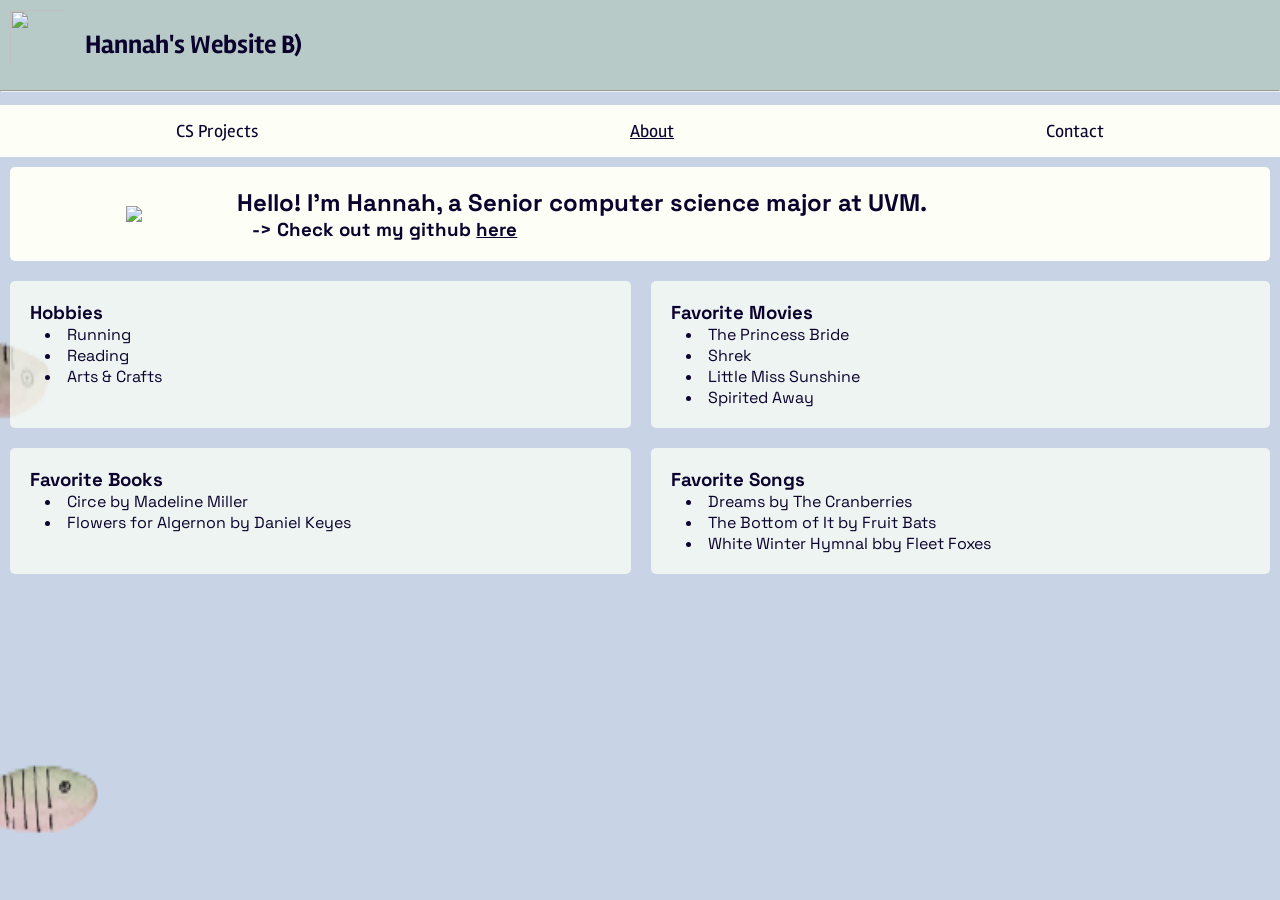
==== about.html @ 4cc8c71e "page icon" ====
<!DOCTYPE html>
<html lang="en">
<head>
    <meta charset="UTF-8">
    <meta name="viewport" content="width=device-width, initial-scale=1.0">
    <link rel="stylesheet" type="text/css" href="style.css">
    <script src="fishAnimation.js" defer></script>
    <script src="fetchJSON.js" defer></script>
    <link rel="icon" type="image/x-icon" href="/media/house_painting.png">

    <link href="https://fonts.googleapis.com/css2?family=Rambla:ital,wght@0,400;0,700;1,400;1,700&family=Space Grotesk" rel="stylesheet">
    <title>Portfolio</title>
</head>
<body>
    <div id="titleBar">
        <a href="index.html">
            <img id="logo" src="media/house_painting.png">
        </a>
        <h1>Hannah's Website B)</h1>
    </div>
    <hr>
    <nav>
        <div id="navbar">
            <a href="index.html">CS Projects</a>
            <a href="about.html" class="active">About</a>
            <a href="contact.html">Contact</a>   

        </div>
    </nav>

    <canvas id="animation" width="800" height="300"></canvas>

    <div id="gallery">
        <img src="media/me.png">
        <div>
            <h2>Hello! I'm Hannah, a Senior computer science major at UVM.</h2>
            <h3 class="indent">-> Check out my github <a href="https://github.com/hdeyst">here</a></h3>
        </div>
    </div>
    <div id="funFacts"></div>


</body>
</html>
---- style.css ----
/* global variables for color */
:root {
    --header-color: rgba(177, 197, 185, 0.674);
    --body-color: #c8d4e6; /* this is the grey-er of the greens */
    --cream-color: #FDFFF7;
    --transparent-cream: rgba(253, 255, 247, 0.733);
    --navy-blue: #0B032D;
}

* {
    margin: 0;
    padding: 0;
    box-sizing: border-box;
    border-radius: 5px;
    color: var(--navy-blue);
}

body {
    background-color: var(--body-color);
    font-family: 'Space Grotesk';
    overflow: auto;
}

hr {
    color: var(--body-color);
    margin-bottom: 1%;
}

#titleBar {
    background-color: var(--header-color);
    display: flex;
    border-radius: 0px;
    grid-template-columns: 1fr 1fr 6fr;
}

#titleBar h1 {
    font-family: 'Rambla';
    font-size: 26px;

    align-content: center;
    padding-left: 10px;

    margin-top: 10px;
    margin-bottom: 10px;  
}

#logo {
    align-content: center;
    height: 75px; 
    width: 75px; 
    padding: 10px;
}

#animation {
    position: fixed;
    z-index: -1;
    width: 100%;
    height: 100%;
    margin: 0;
}

#navbar {
    display: flex;
    flex-direction: row;
    background-color: var(--cream-color);
    overflow: auto;
    border-radius: 0px;

    margin-left: -10px;
    margin-right: -10px;
}

#navbar a {
    flex: auto;
    padding-top: 15px;
    padding-bottom: 15px;

    font-family: 'Rambla';
    font-size: large;
    text-align: center;
    text-decoration: none;
}

#navbar a:hover {
    background-color: var(--body-color);
}

#navbar .active {
    text-decoration: underline;
}

.container {
    display: flex;
    flex-direction: column;
    align-items: center;
    align-content: center;
}

.widget {
    transition:
        transform 0.3s ease, 
        box-shadow 0.3s ease;
    display: flex;    
    flex-direction: column;
    align-content: center;
    align-items: center;

    width: 60%;

    background-color: var(--transparent-cream);

    padding: 20px;
    margin: auto;
    margin-top: 10px;
    margin-bottom: 10px;

}

.widget a {
    font-size: larger;
    font-weight: bold;
    padding-bottom: 10px;
}

.widget:hover {
    transform: scale(1.01) translateY(-1px);
    box-shadow: 0px 15px 20px rgba(0,0,0,0.3);
}

.widget img {
    width: 70%;
    max-height: 400px;
    align-items: center;
}

.slide {
    display: flex;    

    width: 70%;
    align-items: center;
}

#gallery {
    display: grid;

    transition:
        transform 0.3s ease, 
        box-shadow 0.3s ease;
    align-content: center;
    align-items: center;
    grid-template-columns: auto auto auto;

    background-color: var(--cream-color);
    margin: 10px;
    padding: 20px;
}

#gallery img {
    max-height: 200px;
    align-items: center;
    margin: auto;
    padding-left: 15px;
    padding-right: 15px;
}

#funFacts {
    display: grid;
    grid-template-columns: auto auto;
}

.funFactCard {
    background-color: var(--transparent-cream);
    margin: 10px;
    padding: 20px;
}

.indent {
    margin-left: 15px;
}

.contact {
    padding: 15px;
    margin: 10px;
}
.contact h2 {
    padding: 5px;
}
.contact button {
    margin-top: 15px;
    padding: 10px;
    color: var(--navy-blue);
    background-color: var(--header-color);
    border: none;
}

input, textarea {
  margin-bottom: 1rem;
  padding: 10px;
}


@media screen and (max-width: 600px) {
    #navbar { 
        flex-direction: column;
    } 

    #funFacts {
        grid-template-columns: auto;
    }
}
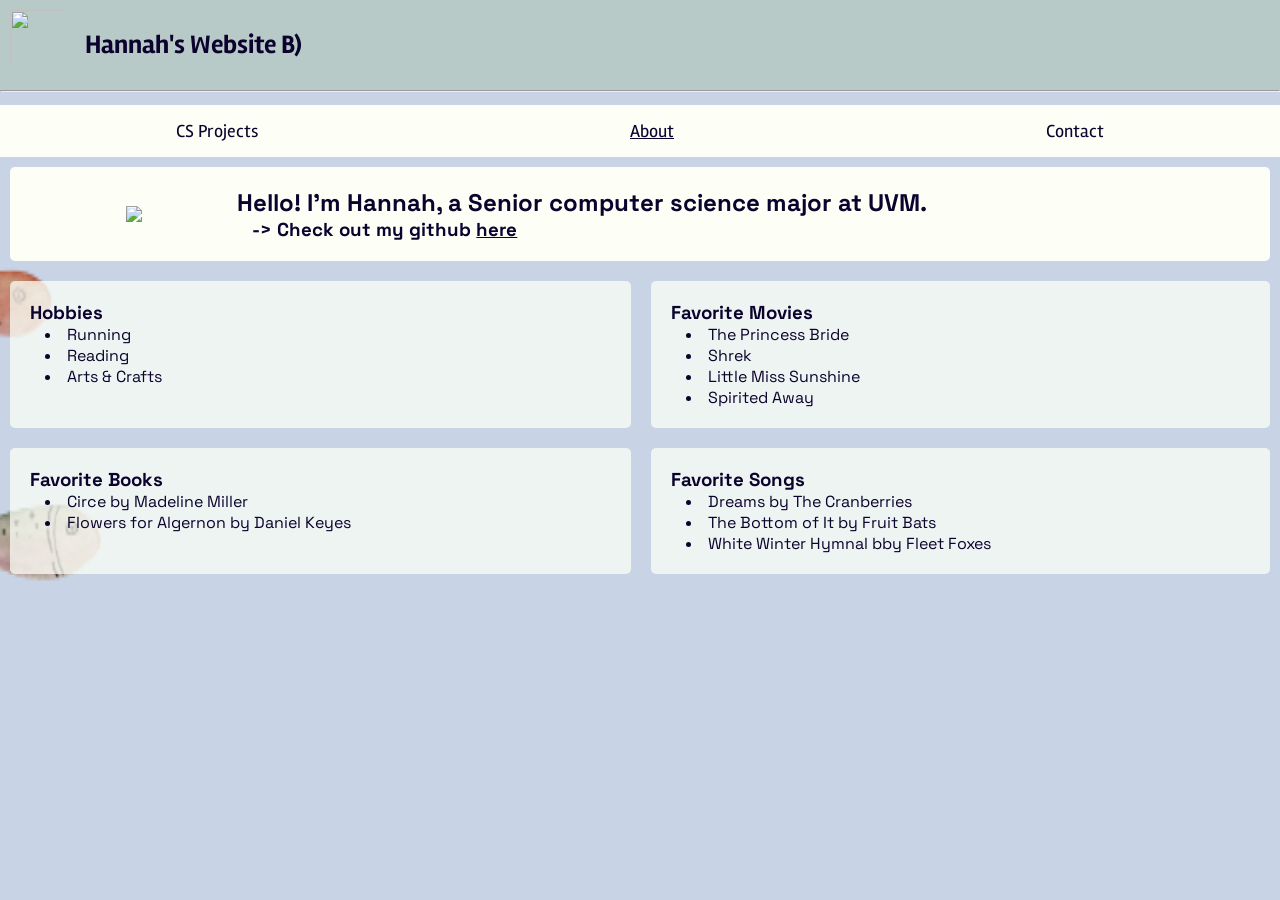
==== commit 8902ef0c: "fixing icon links" ====
--- a/about.html
+++ b/about.html
@@ -6,7 +6,7 @@
     <link rel="stylesheet" type="text/css" href="style.css">
     <script src="fishAnimation.js" defer></script>
     <script src="fetchJSON.js" defer></script>
-    <link rel="icon" type="image/x-icon" href="/media/house_painting.png">
+    <link rel="icon" type="image/x-icon" href="media/house_painting.png">
 
     <link href="https://fonts.googleapis.com/css2?family=Rambla:ital,wght@0,400;0,700;1,400;1,700&family=Space Grotesk" rel="stylesheet">
     <title>Portfolio</title>
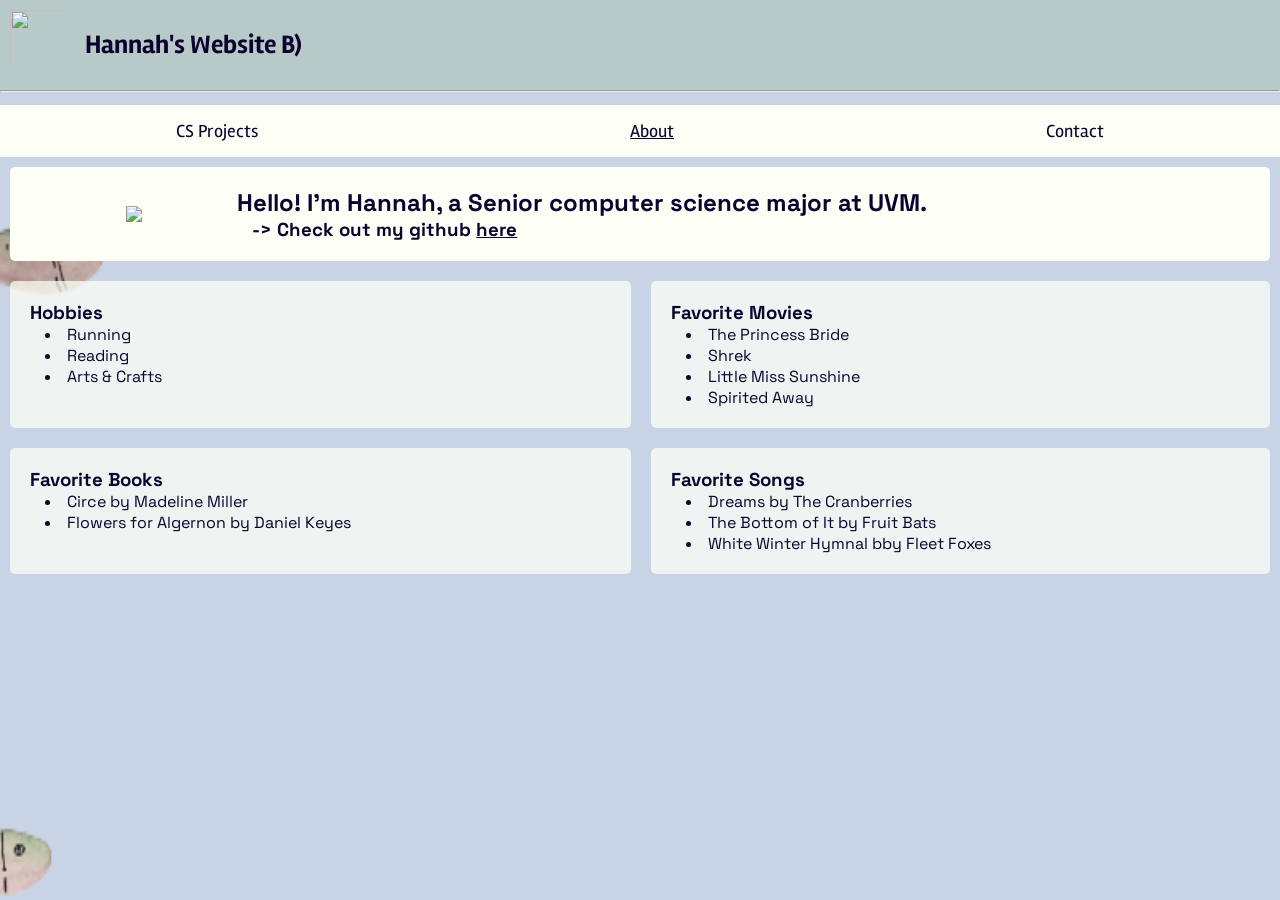
==== commit 2df96255: "fix broke" ====
--- a/about.html
+++ b/about.html
@@ -6,7 +6,7 @@
     <link rel="stylesheet" type="text/css" href="style.css">
     <script src="fishAnimation.js" defer></script>
     <script src="fetchJSON.js" defer></script>
-    <link rel="icon" type="image/x-icon" href="media/house_painting.png">
+    <link rel="icon" type="image/x-icon" href="/media/house_painting.png">
 
     <link href="https://fonts.googleapis.com/css2?family=Rambla:ital,wght@0,400;0,700;1,400;1,700&family=Space Grotesk" rel="stylesheet">
     <title>Portfolio</title>
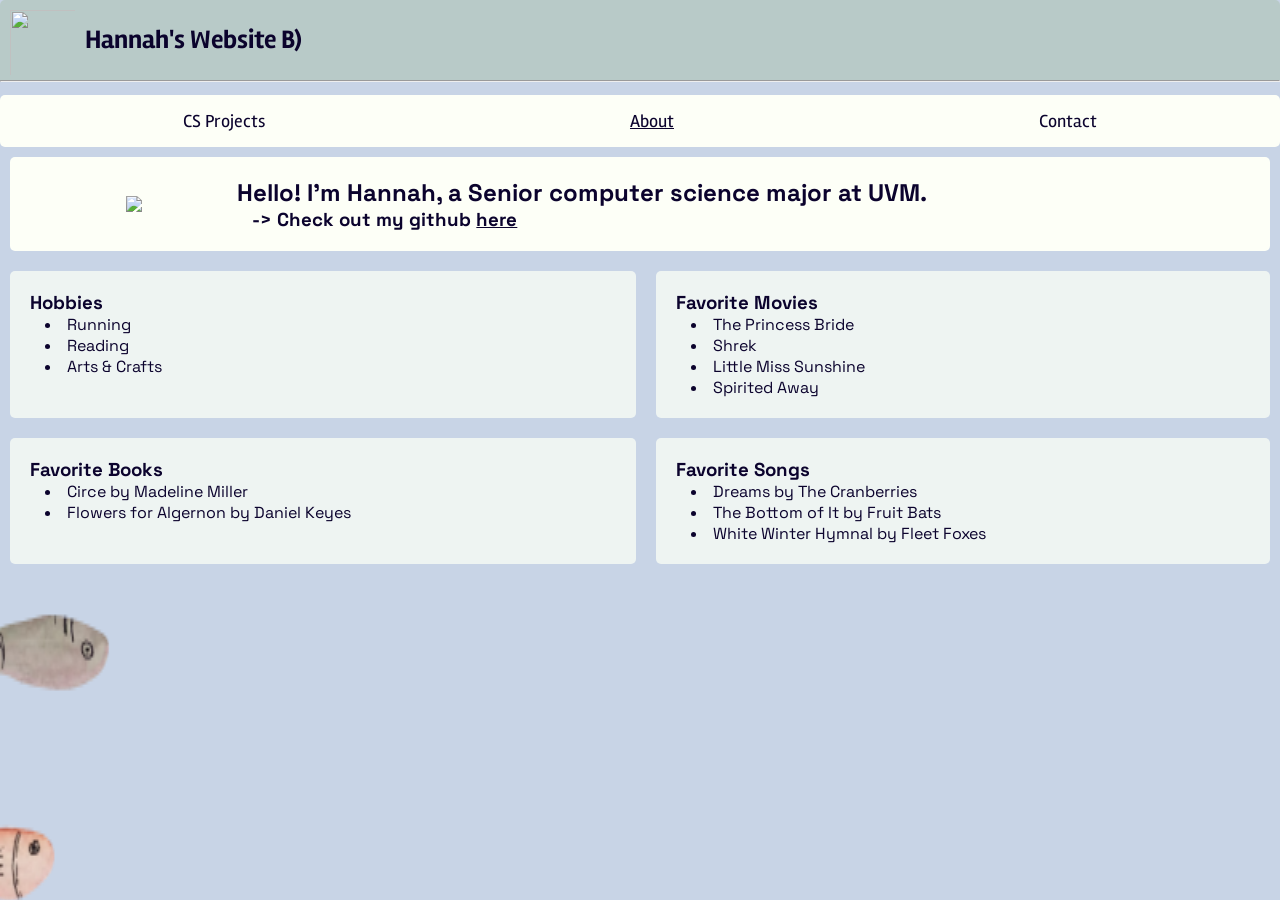
==== commit 086451c0: "logo" ====
--- a/about.html
+++ b/about.html
@@ -6,8 +6,7 @@
     <link rel="stylesheet" type="text/css" href="style.css">
     <script src="fishAnimation.js" defer></script>
     <script src="fetchJSON.js" defer></script>
-    <link rel="icon" type="image/x-icon" href="/media/house_painting.png">
-
+    <link rel="shortcut icon" type="image/png" href="/media/house_painting.png">
     <link href="https://fonts.googleapis.com/css2?family=Rambla:ital,wght@0,400;0,700;1,400;1,700&family=Space Grotesk" rel="stylesheet">
     <title>Portfolio</title>
 </head>
--- a/style.css
+++ b/style.css
@@ -13,12 +13,14 @@
     box-sizing: border-box;
     border-radius: 5px;
     color: var(--navy-blue);
+    overflow: auto;
+
 }
 
 body {
     background-color: var(--body-color);
     font-family: 'Space Grotesk';
-    overflow: auto;
+    /* overflow: auto; */
 }
 
 hr {
@@ -63,11 +65,11 @@
     display: flex;
     flex-direction: row;
     background-color: var(--cream-color);
-    overflow: auto;
+    /* overflow: auto; */
     border-radius: 0px;
-
+/* 
     margin-left: -10px;
-    margin-right: -10px;
+    margin-right: -10px; */
 }
 
 #navbar a {
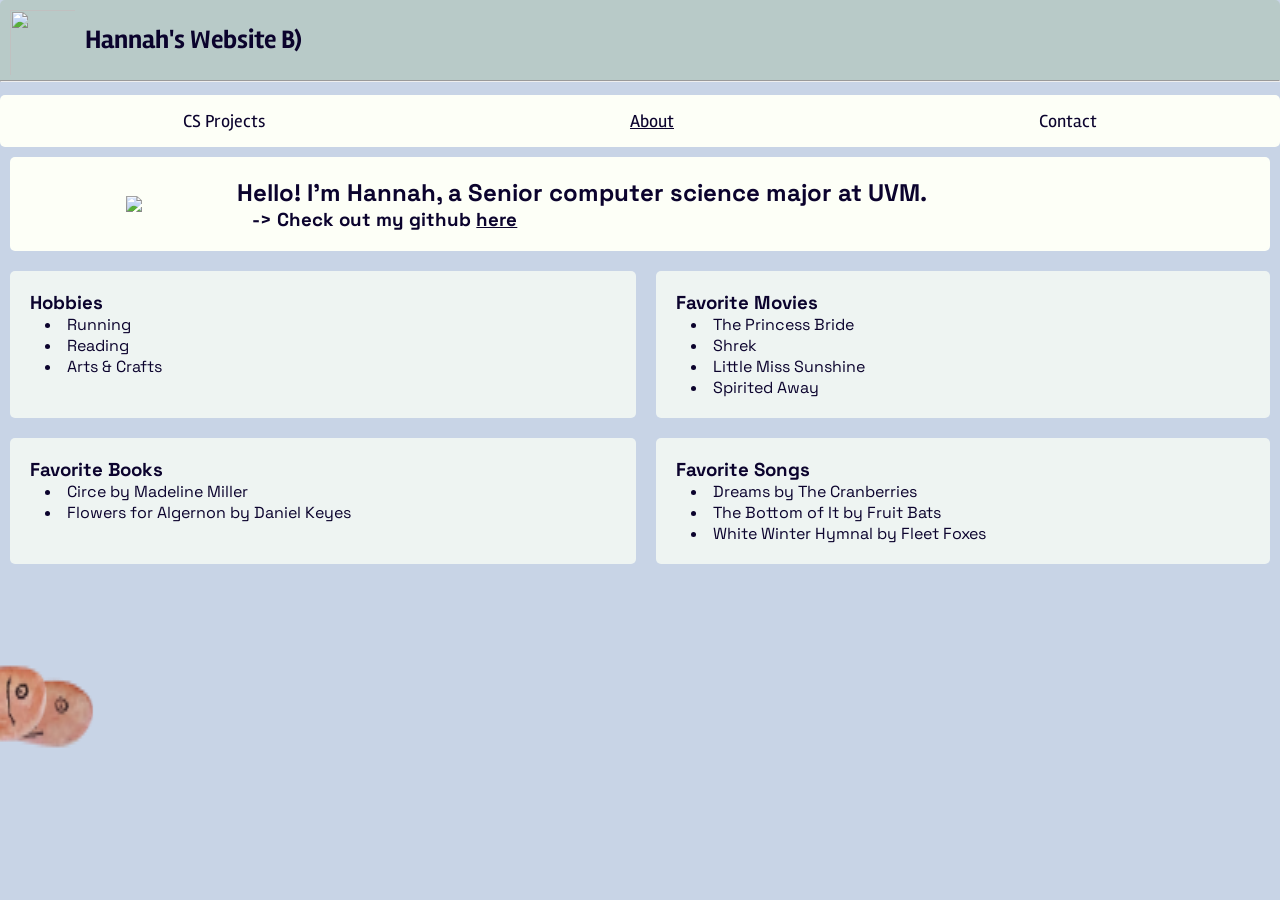
==== commit 096f68ff: "logo" ====
--- a/about.html
+++ b/about.html
@@ -6,7 +6,7 @@
     <link rel="stylesheet" type="text/css" href="style.css">
     <script src="fishAnimation.js" defer></script>
     <script src="fetchJSON.js" defer></script>
-    <link rel="shortcut icon" type="image/png" href="/media/house_painting.png">
+    <link rel="shortcut icon" type="image/png" href="/house_painting.png">
     <link href="https://fonts.googleapis.com/css2?family=Rambla:ital,wght@0,400;0,700;1,400;1,700&family=Space Grotesk" rel="stylesheet">
     <title>Portfolio</title>
 </head>
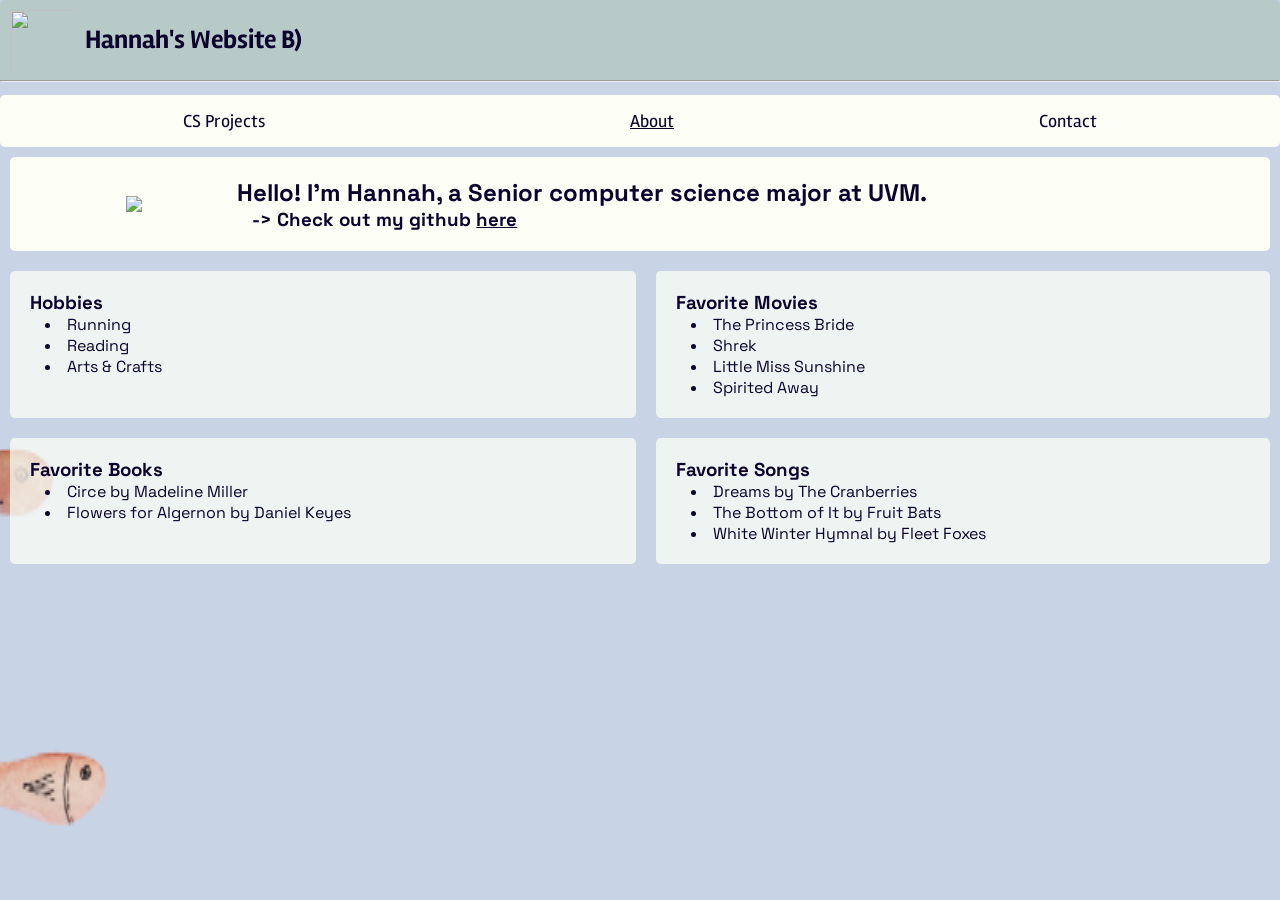
==== commit 93fa896f: "rolling back :C" ====
--- a/about.html
+++ b/about.html
@@ -6,7 +6,7 @@
     <link rel="stylesheet" type="text/css" href="style.css">
     <script src="fishAnimation.js" defer></script>
     <script src="fetchJSON.js" defer></script>
-    <link rel="shortcut icon" type="image/png" href="/house_painting.png">
+    <link rel="shortcut icon" type="image/png" href="/media/house_painting.png">
     <link href="https://fonts.googleapis.com/css2?family=Rambla:ital,wght@0,400;0,700;1,400;1,700&family=Space Grotesk" rel="stylesheet">
     <title>Portfolio</title>
 </head>
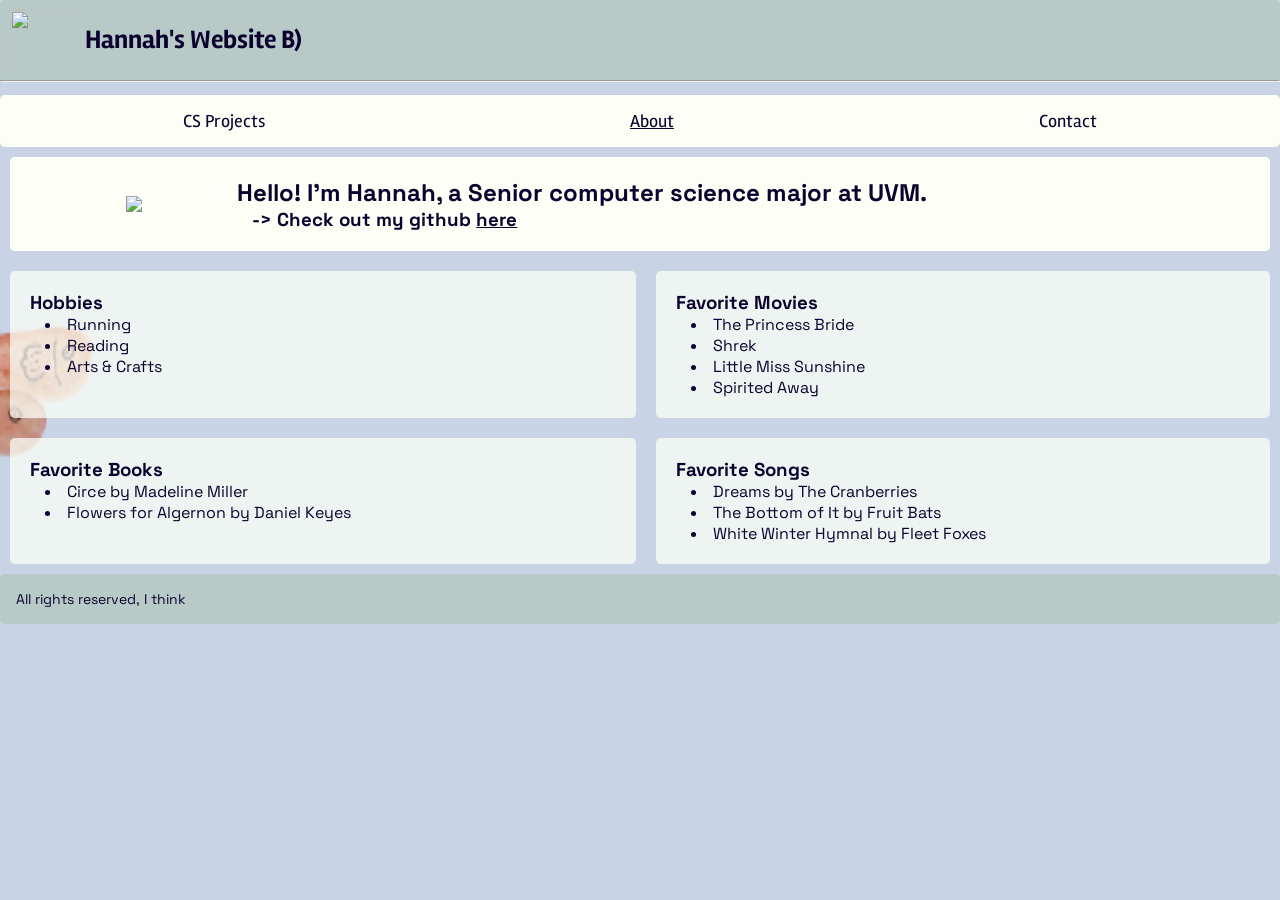
==== commit d0078e81: "hackathon" ====
--- a/about.html
+++ b/about.html
@@ -4,9 +4,11 @@
     <meta charset="UTF-8">
     <meta name="viewport" content="width=device-width, initial-scale=1.0">
     <link rel="stylesheet" type="text/css" href="style.css">
+    
     <script src="fishAnimation.js" defer></script>
     <script src="fetchJSON.js" defer></script>
-    <link rel="shortcut icon" type="image/png" href="/media/house_painting.png">
+
+    <link rel="shortcut icon" type="image/png" href="/media/favicon.png">
     <link href="https://fonts.googleapis.com/css2?family=Rambla:ital,wght@0,400;0,700;1,400;1,700&family=Space Grotesk" rel="stylesheet">
     <title>Portfolio</title>
 </head>
@@ -38,6 +40,9 @@
     </div>
     <div id="funFacts"></div>
 
+    <footer>
+        <p>All rights reserved, I think</p>
+    </footer>
 
 </body>
 </html>
--- a/style.css
+++ b/style.css
@@ -20,7 +20,7 @@
 body {
     background-color: var(--body-color);
     font-family: 'Space Grotesk';
-    /* overflow: auto; */
+    
 }
 
 hr {
@@ -122,6 +122,7 @@
     font-size: larger;
     font-weight: bold;
     padding-bottom: 10px;
+    text-align: center;
 }
 
 .widget:hover {
@@ -187,19 +188,26 @@
 .contact h2 {
     padding: 5px;
 }
-.contact button {
+button {
     margin-top: 15px;
     padding: 10px;
-    color: var(--navy-blue);
     background-color: var(--header-color);
     border: none;
 }
 
 input, textarea {
-  margin-bottom: 1rem;
+  margin-bottom: 1em;
   padding: 10px;
 }
 
+footer {
+    margin-top: auto;
+    font-size: 14px;
+    background-color: var(--header-color);
+    padding: 16px;
+
+    
+}
 
 @media screen and (max-width: 600px) {
     #navbar { 
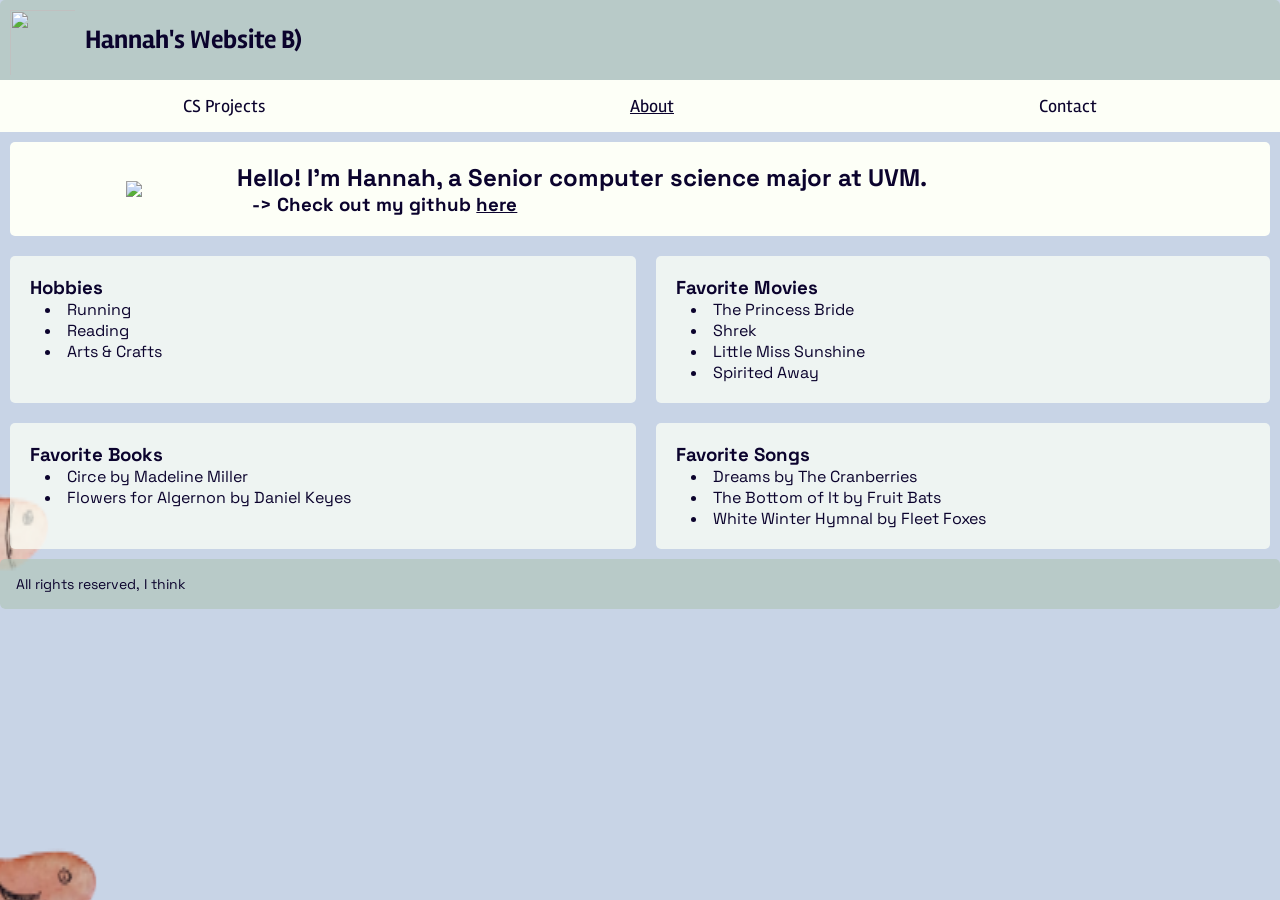
==== commit a6e783fc: "nav bar edits" ====
--- a/about.html
+++ b/about.html
@@ -19,7 +19,7 @@
         </a>
         <h1>Hannah's Website B)</h1>
     </div>
-    <hr>
+    
     <nav>
         <div id="navbar">
             <a href="index.html">CS Projects</a>
@@ -35,7 +35,7 @@
         <img src="media/me.png">
         <div>
             <h2>Hello! I'm Hannah, a Senior computer science major at UVM.</h2>
-            <h3 class="indent">-> Check out my github <a href="https://github.com/hdeyst">here</a></h3>
+            <h3 class="indent">-> Check out my github <a href="https://github.com/hdeyst" target="blank">here</a></h3>
         </div>
     </div>
     <div id="funFacts"></div>
--- a/style.css
+++ b/style.css
@@ -1,7 +1,10 @@
 /* global variables for color */
 :root {
     --header-color: rgba(177, 197, 185, 0.674);
-    --body-color: #c8d4e6; /* this is the grey-er of the greens */
+    --button-hover: rgba(113, 136, 122, 0.674);
+
+    --body-color: #c8d4e6; 
+    --hover-blue: #9caac8;
     --cream-color: #FDFFF7;
     --transparent-cream: rgba(253, 255, 247, 0.733);
     --navy-blue: #0B032D;
@@ -20,12 +23,6 @@
 body {
     background-color: var(--body-color);
     font-family: 'Space Grotesk';
-    
-}
-
-hr {
-    color: var(--body-color);
-    margin-bottom: 1%;
 }
 
 #titleBar {
@@ -60,16 +57,15 @@
     height: 100%;
     margin: 0;
 }
-
+nav {
+    border-radius: 0px;
+
+}
 #navbar {
     display: flex;
     flex-direction: row;
     background-color: var(--cream-color);
-    /* overflow: auto; */
     border-radius: 0px;
-/* 
-    margin-left: -10px;
-    margin-right: -10px; */
 }
 
 #navbar a {
@@ -84,7 +80,8 @@
 }
 
 #navbar a:hover {
-    background-color: var(--body-color);
+    background-color: var(--hover-blue);
+    /* border-radius: 0px; */
 }
 
 #navbar .active {
@@ -96,6 +93,8 @@
     flex-direction: column;
     align-items: center;
     align-content: center;
+    margin-top: 10px;
+    margin-bottom: 10px;
 }
 
 .widget {
@@ -142,6 +141,14 @@
     width: 70%;
     align-items: center;
 }
+.slide-controls {
+    display: flex;
+    align-items: center;
+    
+    button {
+        height: 30%;
+    }
+}
 
 #gallery {
     display: grid;
@@ -195,6 +202,10 @@
     border: none;
 }
 
+button:hover {
+    background-color: var(--button-hover);
+}
+
 input, textarea {
   margin-bottom: 1em;
   padding: 10px;
@@ -206,7 +217,6 @@
     background-color: var(--header-color);
     padding: 16px;
 
-    
 }
 
 @media screen and (max-width: 600px) {
